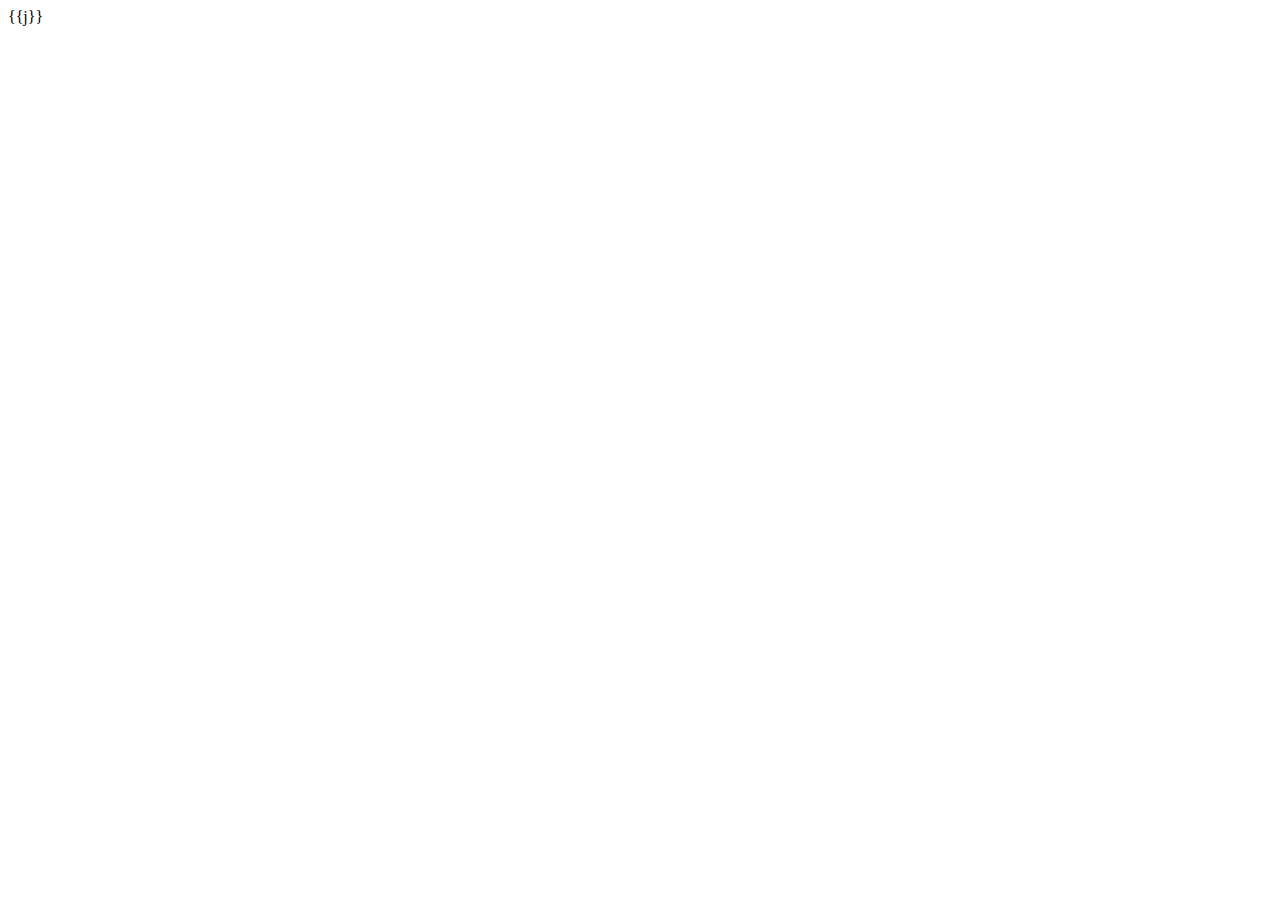
==== templates/exam.html @ c30bff21 "Add files via upload" ====
<html>
    <head>
        <title>
EXAM PAGE CHE
        </title>
    </head>
    <body>
        {{j}}
        <script>
            document.addEventListener("visibilitychange",()=>{
    if(document.visibilityState==="hidden"){
        console.log(" >> This window is hidden")
    
        confirm("Minimize..?")
    }
    else{
        console.log(" >> This window is visible")
        
    }
})
        </script>
    </body>
</html>
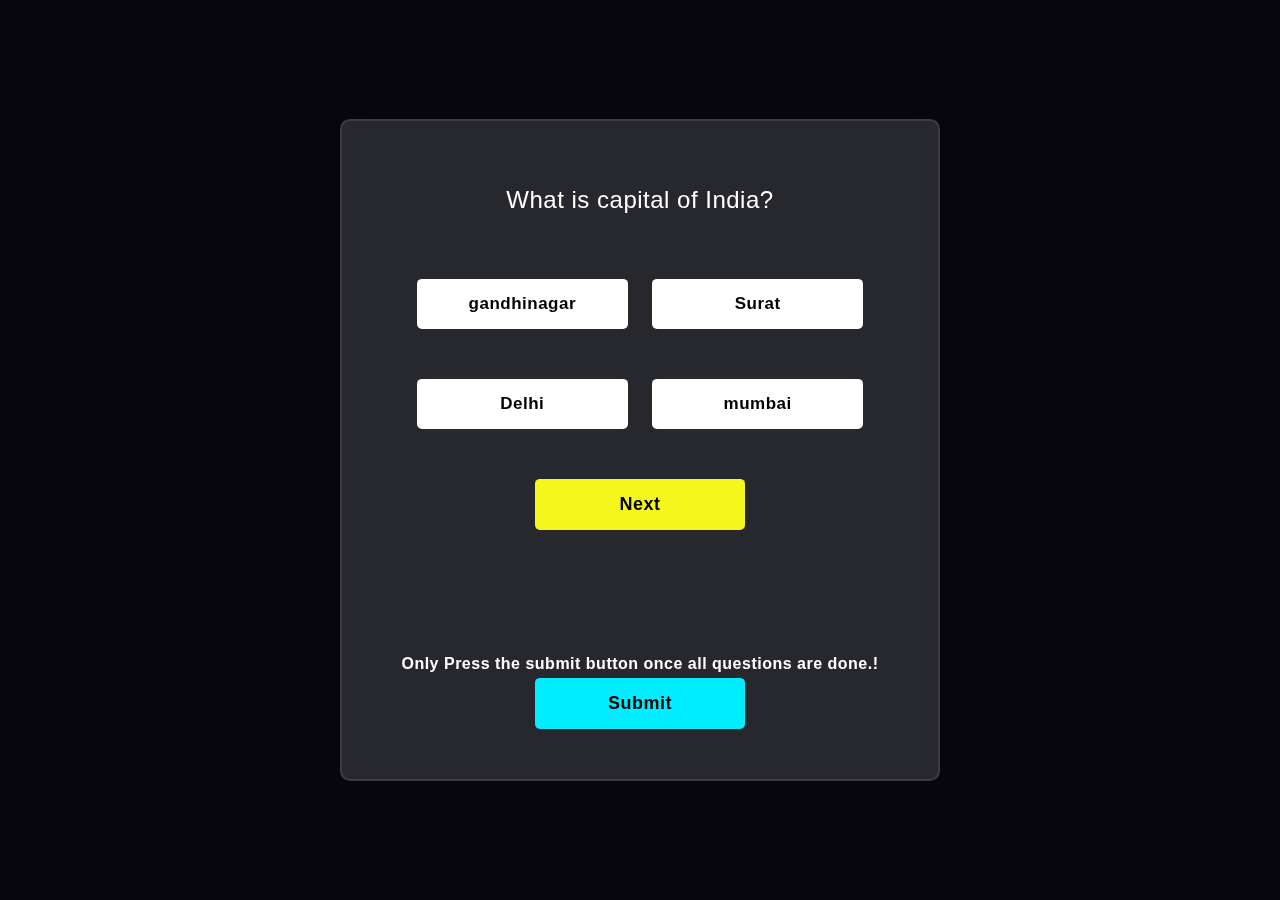
==== commit 81f2ee8d: "Add files via upload" ====
--- a/templates/exam.html
+++ b/templates/exam.html
@@ -1,23 +1,363 @@
-<html>
-    <head>
-        <title>
-EXAM PAGE CHE
-        </title>
-    </head>
-    <body>
-        {{j}}
-        <script>
-            document.addEventListener("visibilitychange",()=>{
-    if(document.visibilityState==="hidden"){
-        console.log(" >> This window is hidden")
+<!DOCTYPE html>
+<html lang="en">
+<head>
+    <title>Exam page</title>
+ 
+    <link rel="preconnect" href="https://fonts.gstatic.com">
+    <link rel="stylesheet" href="https://cdnjs.cloudflare.com/ajax/libs/font-awesome/5.15.4/css/all.min.css">
+    <link href="https://fonts.googleapis.com/css2?family=Poppins:wght@300;500;700&display=swap" rel="stylesheet">
+
+    <style>
+        *{
+    padding: 0;
+    margin: 0;
+    box-sizing: border-box;
+}
+body{
+    background-color: #080710;
+}
+.background{
+    width: 430px;
+    height: 520px;
+    position: absolute;
+    transform: translate(-50%,-50%);
+    left: 50%;
+    top: 50%;
+}
+.background .shape{
+    height: 200px;
+    width: 200px;
+    position: absolute;
+    border-radius: 50%;
+}
+.shape:first-child{
+    background: linear-gradient(
+        #1845ad,
+        #23a2f6
+    );
+    left: -80px;
+    top: -80px;
+}
+.shape:last-child{
+    background: linear-gradient(
+        to right,
+        #ff512f,
+        #f09819
+    );
+    right: -30px;
+    bottom: -80px;
+}
+
+
+form h3{
+    font-size: 32px;
+    font-weight: 500;
+    line-height: 42px;
+    text-align: center;
+}
+
+label{
+    display: block;
+    margin-top: 30px;
+    font-size: 16px;
+    font-weight: 500;
+}
+input{
+    display: block;
+    height: 50px;
+    width: 100%;
+    background-color: rgba(255,255,255,0.07);
+    border-radius: 3px;
+    padding: 0 10px;
+    margin-top: 8px;
+    font-size: 14px;
+    font-weight: 300;
+}
+::placeholder{
+    color: #e5e5e5;
+}
+button{
+    margin-top: 50px;
+    width: 40%;
+    padding: 15px 0;
+    font-size: 18px;
+    font-weight: 600;
+    border-radius: 5px;
+    cursor: pointer;
+}
+input[type="radio"]{
+      display: none;
+    }
+    input[type="radio"] + label span {
+      display: inline-block;
+      width: 20px;
+      height: 20px;
+      background: transparent;
+      vertical-align: middle;
+      border: 2px solid rgb(255, 255, 255);
+      border-radius: 50%;
+      padding: 2px;
+      margin:0 5px;
+    }
+    input[type="radio"]:checked + label span {
+      width: 20px;
+      height: 20px;
+      background: rgb(0, 183, 255);
+      background-clip: content-box;
+    }  
+h4{
+    padding-top: 20px;
+}
+.option{
+    margin: 0 10px;
+    margin-top: 50px;
+    width: 40%;
+    background-color: #ffffff;
     
-        confirm("Minimize..?")
-    }
-    else{
-        console.log(" >> This window is visible")
+    padding: 15px;
+    font-size: 17px;
+    font-weight: 600;
+    border-radius: 5px;
+    cursor: pointer;
+
+}
+.next{
+    display: block;
+    color: #000000;
+    background-color: #f3f71c;
+    margin-bottom: 20%;
+}
+.submit{
+    margin-top: 5px;
+    background-color: #00eeff;
+}
+.question-container{
+    margin: 10px;
+    padding: 5px;
+    font-size: x-large;
+    text-align: center;
+}
+.examform{
+    height: fit-content;
+    width: 600px;
+    background-color: rgba(255,255,255,0.13);
+    position: absolute;
+    transform: translate(-50%,-50%);
+    top: 50%;
+    left: 50%;
+    border-radius: 10px;
+    backdrop-filter: blur(10px);
+    border: 2px solid rgba(255,255,255,0.1);
+    box-shadow: 0 0 40px rgba(8,7,16,0.6);
+    padding: 50px 35px;
+    
+}
+.examform *{
+    font-family:sans-serif;
+    letter-spacing: 0.5px;
+    outline:none;
+    border:none;
+}
+.option-container{
+    display: block;
+}
+
+    </style>
+</head>
+<body>
+   
+    <div class="examform">
         
-    }
-})
-        </script>
-    </body>
-</html>+        <div class="result">
+  
+        </div>
+        <div class="question-container" id="question" style="color: white;">
+            Question goes here.
+        </div>
+        <div class="option-container" id="option-container">
+            <center><button class="option" onclick="" id="op1">option1</button>
+      
+            <button class="option"  id="op2" >option2</button>
+      
+            <button class="option"   id="op3">option3</button>
+      
+            <button class="option"   id="op4">option4</button></center>
+        </div>
+        <div class="navigation">
+            <center><button class="next" id="next">Next</button></center>
+        </div>
+            <script>
+                document.addEventListener('contextmenu', 
+                    event => event.preventDefault());
+                    document.onkeypress = function (event) {  
+                event = (event || window.event);  
+                if (event.keyCode == 123) {  
+                return false;  
+                }  
+                }  
+                document.onmousedown = function (event) {  
+                event = (event || window.event);  
+                if (event.keyCode == 123) {  
+                return false;  
+                }  
+                }  
+                document.onkeydown = function (event) {  
+                event = (event || window.event);  
+                if (event.keyCode == 123) {  
+                return false;  
+                }  
+                } 
+                
+                const Questions = [{
+                                id: 0,
+                                q: "What is capital of India?",
+                                a: [{ text: "gandhinagar", isCorrect: false },
+                                    { text: "Surat", isCorrect: false },
+                                    { text: "Delhi", isCorrect: true },
+                                    { text: "mumbai", isCorrect: false }
+                                ]
+                            },
+                            {
+                                id: 1,
+                                q: "What is the capital of Thailand?",
+                                a: [{ text: "Lampang", isCorrect: false, },
+                                    { text: "phuket", isCorrect: false },
+                                    { text: "Ayutthaya", isCorrect: false },
+                                    { text: "Bangkok", isCorrect: true }
+                                ]
+                            },
+                            {
+                                id: 2,
+                                q: "What is the capital of Gujarat",
+                                a: [{ text: "surat", isCorrect: false },
+                                    { text: "vadodara", isCorrect: false },
+                                    { text: "gandhinagar", isCorrect: true },
+                                    { text: "rajkot", isCorrect: false }
+                                ]
+                            }
+
+                            ]
+
+                            // Set start
+                            var start = true;
+                            var result=[];
+                            var selected = "";
+                            // Iterate
+                            function iterate(id) {
+                            // Getting the question
+                            const question = document.getElementById("question");
+
+
+                            // Setting the question text
+                            question.innerText = Questions[id].q;
+
+                            // Getting the options
+                            const op1 = document.getElementById('op1');
+                            const op2 = document.getElementById('op2');
+                            const op3 = document.getElementById('op3');
+                            const op4 = document.getElementById('op4');
+
+
+                            // Providing option text 
+                            op1.innerText = Questions[id].a[0].text;
+                            op2.innerText = Questions[id].a[1].text;
+                            op3.innerText = Questions[id].a[2].text;
+                            op4.innerText = Questions[id].a[3].text;
+
+                            // Providing the true or false value to the options
+                            op1.value = Questions[id].a[0].isCorrect;
+                            op2.value = Questions[id].a[1].isCorrect;
+                            op3.value = Questions[id].a[2].isCorrect;
+                            op4.value = Questions[id].a[3].isCorrect;
+
+                            
+                            
+                            // Show selection for op1
+                            op1.addEventListener("click", () => {
+                                op1.style.backgroundColor = "green";
+                                op2.style.backgroundColor = "white";
+                                op3.style.backgroundColor = "white";
+                                op4.style.backgroundColor = "white";                                    
+                                selected = op1.value;
+                            })
+
+                            // Show selection for op2
+                            op2.addEventListener("click", () => {
+                                op1.style.backgroundColor = "white";
+                                op2.style.backgroundColor = "green";
+                                op3.style.backgroundColor = "white";
+                                op4.style.backgroundColor = "white";
+                                selected = op2.value;
+                            })
+
+                            // Show selection for op3
+                            op3.addEventListener("click", () => {
+                                op1.style.backgroundColor = "white";
+                                op2.style.backgroundColor = "white";
+                                op3.style.backgroundColor = "green";
+                                op4.style.backgroundColor = "white";
+                                selected = op3.value;
+                            })
+
+                            // Show selection for op4
+                            op4.addEventListener("click", () => {
+                                op1.style.backgroundColor = "white";
+                                op2.style.backgroundColor = "white";
+                                op3.style.backgroundColor = "white";
+                                op4.style.backgroundColor = "green";
+                                selected = op4.value;
+                            })
+
+                            // Grabbing the evaluate button
+                            
+                            if(selected=='true'){
+                                console.log(selected)
+                                result.push("1")
+                                
+                            }
+                            else if(selected=='false'){
+                                result.push("0")
+                            }
+                            }
+                            if (start) {
+                            iterate("0");
+                            
+                            }
+
+                            // Next button and method
+                            const next = document.getElementsByClassName('next')[0];
+                            var id = 0;
+
+                            next.addEventListener("click", () => {
+                            start = false;
+                            if (id <2) {
+                                id++;
+                                iterate(id);
+                                op1.style.backgroundColor = "white";
+                                op2.style.backgroundColor = "white";
+                                op3.style.backgroundColor = "white";
+                                op4.style.backgroundColor = "white";
+                            }
+                            else if(id=2){
+                                iterate(id);
+                                question.innerText = "No More Questions! \n You can press on submit";
+                                document.getElementById('option-container').style.display='none';
+                                document.getElementById('next').style.display='none';
+                                console.log(result)
+                            }
+                            else{
+                                question.innerText = "No More Questions! \n You can press on submit";
+                                document.getElementById('option-container').style.display='none';
+                                document.getElementById('next').style.display='none';
+                                console.log(result)
+                            }
+                            })                 
+            </script>
+        <form action ="/submit" method="post" class="submitform">
+        <center><h4 style="color: white;">Only Press the submit button once all questions are done.!</h4>
+        <button class="submit" type="submit" id="submit" >Submit</button></center>
+        </form>
+    </div>
+    
+</body>
+</html>
